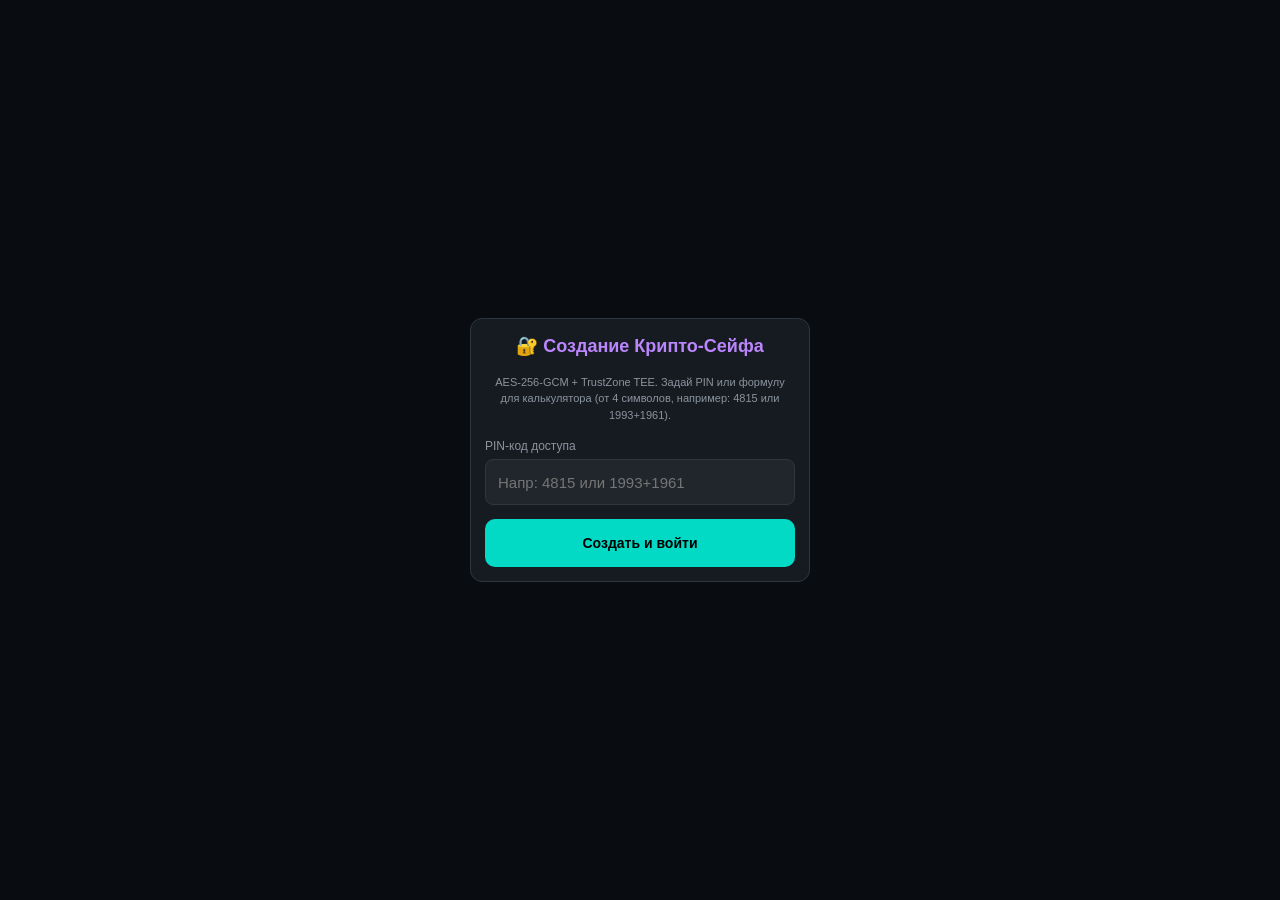
==== app/src/main/assets/index.html @ 158ffabb "feat: improve air raid alert parsing and reliability Enhance `AirAlertHelper` to support specific co" ====
<!DOCTYPE html>
<html lang="ru">
<head>
    <meta charset="UTF-8">
    <meta name="viewport" content="width=device-width, initial-scale=1.0, maximum-scale=1.0, user-scalable=no">
    <title>Жилистый Танк</title>
    <link rel="stylesheet" href="style.css">
    <script>
        if (location.hostname === 'appassets.androidplatform.net' || location.protocol === 'file:') {
            window.console.log = function () {};
            window.console.warn = function () {};
            window.console.info = function () {};
        }

        window.lockToStealth = function () {
            if (window.flushVaultNow && window.VaultSession && window.VaultSession.unlocked) {
                window.flushVaultNow();
            }
            if (window.VaultSession) {
                window.VaultSession.unlocked = false;
                window.VaultSession.slot = 0;
            }
            if (window.AndroidBridge && window.AndroidBridge.lockVaultSessionNow) {
                window.AndroidBridge.lockVaultSessionNow();
            }
            if (window.stopAllSosTimers) window.stopAllSosTimers();
            document.body.classList.remove('lockscreen-sos-mode');
            if (window.closeAppModal) window.closeAppModal();
            if (window.wipeRuntimeSensitiveDom) window.wipeRuntimeSensitiveDom();
            const overlay = document.getElementById('loginOverlay');
            if (overlay) overlay.style.display = 'flex';
        };

        window.onAppBackgrounded = function () {
            window.lockToStealth();
        };

        document.addEventListener('visibilitychange', function () {
            if (document.hidden && !(window.AndroidBridge && window.AndroidBridge.hasActiveVaultSession)) {
                window.onAppBackgrounded();
            }
        });
    </script>
</head>
<body>

    <!-- STEALTH CALCULATOR & VAULT SETUP OVERLAY -->
    <div id="loginOverlay" class="overlay-screen">
        <!-- Simplified Single-PIN First-Run Setup -->
        <div id="vaultSetupContainer" style="display:none; flex-direction:column; width:100%; max-width:340px;" class="card gap-2">
            <h2 class="text-primary text-center mb-1">🔐 Создание Крипто-Сейфа</h2>
            <p class="text-xs text-muted text-center mb-1">
                AES-256-GCM + TrustZone TEE. Задай PIN или формулу для калькулятора (от 4 символов, например: 4815 или 1993+1961).
            </p>
            <div class="input-group">
                <label>PIN-код доступа</label>
                <input type="text" id="setupRealPin" placeholder="Напр: 4815 или 1993+1961" autocomplete="off">
            </div>
            <button id="btnInitVault" class="btn btn-success mt-1" onclick="completeVaultSetup()">Создать и войти</button>
        </div>

        <!-- Cyberpunk Stealth Calculator -->
        <div id="calcModeContainer" style="display:flex; flex-direction:column; align-items:center; width:100%; max-width:320px;">
            <div id="calcDisplay" style="width:100%; background:#11161d; border:1px solid var(--border); padding:18px; border-radius:10px; text-align:right; font-size:36px; margin-bottom:16px; min-height:76px; overflow:hidden; font-family:monospace; color:#fff;">0</div>
            <div style="display:grid; grid-template-columns: repeat(4, 1fr); gap:10px; width:100%;">
                <button class="btn btn-danger" style="font-size:20px;" onclick="calcInput('C')">C</button>
                <button class="btn btn-outline" style="font-size:20px;" onclick="calcInput('/')">/</button>
                <button class="btn btn-outline" style="font-size:20px;" onclick="calcInput('*')">×</button>
                <button class="btn btn-outline" style="font-size:20px; color:var(--danger);" onclick="calcInput('-')">-</button>

                <button class="btn btn-outline" style="font-size:20px;" onclick="calcInput('7')">7</button>
                <button class="btn btn-outline" style="font-size:20px;" onclick="calcInput('8')">8</button>
                <button class="btn btn-outline" style="font-size:20px;" onclick="calcInput('9')">9</button>
                <button class="btn btn-outline" style="font-size:20px; color:var(--success);" onclick="calcInput('+')">+</button>

                <button class="btn btn-outline" style="font-size:20px;" onclick="calcInput('4')">4</button>
                <button class="btn btn-outline" style="font-size:20px;" onclick="calcInput('5')">5</button>
                <button class="btn btn-outline" style="font-size:20px;" onclick="calcInput('6')">6</button>
                <button id="calcEqBtn" class="btn btn-primary" style="font-size:22px; grid-row:span 2; height:100%;" onclick="calcEq()">=</button>

                <button class="btn btn-outline" style="font-size:20px;" onclick="calcInput('1')">1</button>
                <button class="btn btn-outline" style="font-size:20px;" onclick="calcInput('2')">2</button>
                <button class="btn btn-outline" style="font-size:20px;" onclick="calcInput('3')">3</button>

                <button class="btn btn-outline" style="font-size:20px; grid-column:span 2;" onclick="calcInput('0')">0</button>
                <button class="btn btn-outline" style="font-size:20px;" onclick="calcInput('.')">.</button>
            </div>
            <p id="calcHintText" class="text-muted text-xs mt-2 text-center">Удерживай '=' для оффлайн SOS-протокола</p>
        </div>
    </div>

    <!-- UNIVERSAL IN-DOM MODAL -->
    <div id="appModal" class="modal-backdrop">
        <div class="modal-box">
            <div class="flex justify-between align-center mb-2">
                <h3 id="appModalTitle" style="margin:0;">Меню</h3>
                <button class="btn btn-outline btn-sm" style="width:auto;" onclick="closeAppModal()">✖</button>
            </div>
            <div id="appModalBody"></div>
        </div>
    </div>

    <div class="app-container">
        <header>
            <div class="header-top">
                <h1>Жилистый Танк v4.2 🦾</h1>
                <button class="btn btn-outline btn-sm" style="width:auto;" onclick="lockToStealth()" title="Скрыть">🔒 Скрыть</button>
            </div>
            <div class="status-bar" id="statusBar">
                <span id="batteryStatus">🔋 ЦНС: --</span>
                <button id="airAlertStatus" class="alert-pill" onclick="refreshAirAlerts(true)">📡 Радар тревог...</button>
                <span id="weatherStatus" onclick="refreshWeather(true)" style="cursor:pointer;">🌤 Чернигов...</span>
            </div>
        </header>

        <main id="mainContent">
            <nav class="nav-grid" id="navGrid">
                <button class="nav-btn active-nav" data-mod="dashboard" onclick="showModule('dashboard')">🎛 Главная</button>
                <button class="nav-btn" data-mod="dossier" onclick="showModule('dossier')">🗃 Досье</button>
                <button class="nav-btn" data-mod="nutrition" onclick="showModule('nutrition')">🍗 БЖУ</button>
                <button class="nav-btn" data-mod="water" onclick="showModule('water')">💧 Вода</button>
                <button class="nav-btn" data-mod="sleep" onclick="showModule('sleep')">🛌 Сон & ЦНС</button>
                <button class="nav-btn" data-mod="workout" onclick="showModule('workout')">🏋️ Тренировки</button>
                <button class="nav-btn" data-mod="biometrics" onclick="showModule('biometrics')">🧬 Биометрия</button>
                <button class="nav-btn" data-mod="pharma" onclick="showModule('pharma')">☕ Фарма</button>
                <button class="nav-btn" data-mod="chat" onclick="showModule('chat')">💬 Тренер</button>
                <button class="nav-btn" data-mod="stegano" onclick="showModule('stegano')">🖼 Стего & QR</button>
                <button class="nav-btn" data-mod="settings" onclick="showModule('settings')">⚙️ Настройки</button>
                <button class="nav-btn bg-danger" data-mod="sos" onclick="showModule('sos')">🆘 SOS</button>
            </nav>

            <div id="modulesContainer">

                <!-- 1. ГЛАВНАЯ -->
                <div id="module-dashboard" class="module active">
                    <h2>🎛 Оперативная сводка</h2>

                    <div id="airAlertCard" class="card mb-2">
                        <div class="flex justify-between align-center mb-1">
                            <h3 style="margin:0;">🚨 Воздушная тревога</h3>
                            <button class="btn btn-outline btn-sm" style="width:auto;" onclick="refreshAirAlerts(true)">🔄 Обновить</button>
                        </div>
                        <p id="airAlertDetail" class="text-sm text-muted">Проверка статуса по г. Чернигов...</p>
                    </div>

                    <div class="card mb-2">
                        <h3>🔋 Ресурс ЦНС: <span id="dashBatteryText" class="text-success">--/100</span></h3>
                        <div class="battery-bar mt-1 mb-2"><div class="battery-fill" id="dashBatteryFill" style="width: 0%"></div></div>
                        <div id="sosSuggestion" class="text-danger text-sm font-bold mb-2" style="display:none;"></div>
                        <p class="text-xs text-muted mb-1">Быстрая фиксация триггера стресса:</p>
                        <div id="cnsTriggerChips" class="flex flex-wrap gap-1"></div>
                    </div>

                    <div class="card mb-2">
                        <h3>Активность (14 дней)</h3>
                        <div class="heatmap-grid" id="heatmapGrid"></div>
                    </div>

                    <div class="card">
                        <h3>💊 Стек БАДов на сегодня</h3>
                        <div id="quickSuppsList" class="flex-col gap-2 mt-1"></div>
                    </div>
                </div>

                <!-- 2. ДОСЬЕ -->
                <div id="module-dossier" class="module">
                    <h2>🗃 Личное Досье</h2>
                    <button class="btn btn-outline mb-2" style="border-color:#9b59b6; color:#c39bd3;" onclick="exportMedicalReportTxt()">📄 Выгрузить мед. отчёт (.txt)</button>
                    <div class="card flex-col gap-2">
                        <p class="text-muted text-xs">Данные шифруются в Vault. Используются для БЖУ, мед-отчёта и ИИ-тренера.</p>

                        <div class="grid-2 gap-2">
                            <div class="input-group">
                                <label>Год рождения</label>
                                <input type="number" id="dossierYear" placeholder="1993" onchange="saveDossier()">
                            </div>
                            <div class="input-group">
                                <label>Группа крови</label>
                                <input type="text" id="dossierBlood" placeholder="Напр: II (A)+ " onchange="saveDossier()">
                            </div>
                        </div>

                        <div class="grid-2 gap-2">
                            <div class="input-group">
                                <label>Рост (см)</label>
                                <input type="number" id="dossierHeight" placeholder="180" onchange="saveDossier()">
                            </div>
                            <div class="input-group">
                                <label>Вес (кг)</label>
                                <input type="number" step="0.1" id="dossierWeight" placeholder="78.0" onchange="saveDossier()">
                            </div>
                        </div>

                        <div class="input-group">
                            <label>Аллергии / Непереносимость</label>
                            <input type="text" id="dossierAllergies" placeholder="Нет или перечислить..." onchange="saveDossier()">
                        </div>

                        <div class="input-group">
                            <label>Хронические состояния / Травмы</label>
                            <textarea id="dossierConditions" rows="2" placeholder="Гастрит, травма плеча..." onchange="saveDossier()"></textarea>
                        </div>

                        <div class="grid-2 gap-2">
                            <div class="input-group">
                                <label>Главная цель</label>
                                <select id="dossierGoal" onchange="saveDossier()">
                                    <option value="maintenance">Поддержание</option>
                                    <option value="fat_loss">Сушка</option>
                                    <option value="muscle_gain">Масса</option>
                                    <option value="rehab">Восстановление ЦНС</option>
                                </select>
                            </div>
                            <div class="input-group">
                                <label>Норма воды (мл)</label>
                                <input type="number" id="dossierWaterNorm" placeholder="3000" onchange="saveDossier()">
                            </div>
                        </div>

                        <div class="input-group">
                            <label>Город / Регион радара и погоды</label>
                            <select id="dossierRegion" onchange="saveDossier(); refreshAirAlerts(true); refreshWeather(true);">
                                <option value="Чернигов">Чернигов</option>
                                <option value="Киев">Киев</option>
                                <option value="Сумы">Сумы</option>
                                <option value="Харьков">Харьков</option>
                                <option value="Днепр">Днепр</option>
                                <option value="Одесса">Одесса</option>
                                <option value="Львов">Львов</option>
                            </select>
                        </div>
                    </div>
                </div>

                <!-- 3. СМАРТ БЖУ И КАСТРЮЛИ -->
                <div id="module-nutrition" class="module">
                    <h2>🍗 Гибридный ввод БЖУ</h2>
                    <div class="card flex-col gap-2">
                        <div class="flex gap-2">
                            <textarea id="smartFoodInput" rows="2" placeholder="Напр: 200г гречки, 3 яйца, 30г медовой смеси" style="flex:1" oninput="autoParseFood()"></textarea>
                            <button class="btn btn-primary" style="width:auto; padding:0 14px;" id="btnVoiceFood" onclick="startVoiceFood()">🎤</button>
                            <button class="btn btn-success" style="width:auto; padding:0 14px;" onclick="pickFoodPhoto()">📷</button>
                            <input type="file" id="foodVisionInput" accept="image/*" style="display:none" onchange="analyzeFoodImageFallback(event)">
                        </div>

                        <div class="grid-2 gap-2">
                            <button class="btn btn-outline btn-sm" onclick="applyFoodPreset('Овсянка с бананом', 12, 5, 72, 390)">Каша с бананом</button>
                            <button class="btn btn-outline btn-sm" onclick="applyFoodPreset('Творог 200г', 32, 10, 6, 242)">Творог</button>
                            <button class="btn btn-outline btn-sm" onclick="applyFoodPreset('Жареная печень 200г', 38, 12, 4, 280)">Печень</button>
                            <button class="btn btn-outline btn-sm" onclick="applyFoodPreset('Яйца 3 шт', 21, 18, 2, 255)">Яйца 3шт</button>
                        </div>

                        <hr class="border-gray">
                        <p class="text-sm font-bold text-center">🫕 МЕГА-ВАРКА (Режим Кастрюли)</p>
                        <div class="grid-2 gap-2">
                            <button class="btn btn-outline btn-sm" style="border-color:#2ecc71; color:#2ecc71;" onclick="openPotModal('green')">🟢 Зеленая (3л)</button>
                            <button class="btn btn-outline btn-sm" style="border-color:#f1c40f; color:#f1c40f;" onclick="openPotModal('white')">🌼 Белая (2л)</button>
                        </div>
                        <div id="potCalculator" class="card" style="display:none; background:#11161d; padding:10px;"></div>
                        <hr class="border-gray">

                        <div class="grid-2 gap-2">
                            <div class="input-group"><label>Название</label><input type="text" id="foodName" placeholder="Блюдо"></div>
                            <div class="input-group"><label>Ккал</label><input type="number" id="foodKcal" placeholder="0"></div>
                        </div>
                        <div class="grid-3 gap-2">
                            <div class="input-group"><label>Белки (г)</label><input type="number" id="foodB" placeholder="0"></div>
                            <div class="input-group"><label>Жиры (г)</label><input type="number" id="foodF" placeholder="0"></div>
                            <div class="input-group"><label>Углеводы (г)</label><input type="number" id="foodU" placeholder="0"></div>
                        </div>

                        <div id="foodImageStatus" class="text-sm font-bold"></div>
                        <button class="btn btn-success" onclick="saveHybridFood()">✅ Записать в итог</button>
                    </div>

                    <div class="card mt-2 text-center">
                        <div class="flex justify-between align-center mb-1">
                            <h3 style="margin:0;">Съедено за сегодня</h3>
                            <button class="btn btn-outline btn-sm" style="width:auto; color:var(--danger);" onclick="resetBJU()">Сброс дня</button>
                        </div>
                        <p id="foodTotalKcal" class="text-primary font-bold text-xl">0 ккал</p>
                        <div class="grid-3 gap-2 mt-2">
                            <div class="p-2 card"><div class="text-xs text-muted">Белки</div><div id="bCount" class="font-bold">0г</div></div>
                            <div class="p-2 card"><div class="text-xs text-muted">Жиры</div><div id="fCount" class="font-bold">0г</div></div>
                            <div class="p-2 card"><div class="text-xs text-muted">Углеводы</div><div id="uCount" class="font-bold">0г</div></div>
                        </div>
                        <div id="todayFoodList" class="flex-col gap-1 mt-2 text-left text-xs text-muted"></div>
                    </div>
                </div>

                <!-- 4. ВОДА -->
                <div id="module-water" class="module">
                    <h2>💧 Трекер Воды</h2>
                    <div class="card flex-col gap-2 text-center">
                        <p class="text-muted text-sm">Суточная цель: <span id="waterNormLabel">3000</span> мл</p>
                        <div class="battery-bar" style="height:28px;">
                            <div class="battery-fill bg-water" id="waterBar" style="width: 0%;"></div>
                        </div>
                        <p class="font-bold text-xl"><span id="waterLevel">0</span> / <span id="waterNormDisplay">3000</span> мл</p>

                        <div class="grid-4 gap-2">
                            <button class="btn btn-outline btn-sm" style="border-color:var(--water); color:var(--water);" onclick="addWater(100)">+100</button>
                            <button class="btn btn-outline btn-sm" style="border-color:var(--water); color:var(--water);" onclick="addWater(250)">+250</button>
                            <button class="btn btn-outline btn-sm" style="border-color:var(--water); color:var(--water);" onclick="addWater(500)">+500</button>
                            <button class="btn btn-outline btn-sm" style="border-color:var(--water); color:var(--water);" onclick="addWater(1000)">+1Л</button>
                        </div>

                        <div class="flex gap-2 mt-1">
                            <input type="number" id="customWaterInput" placeholder="Свой объём (мл)" style="flex:1;">
                            <button class="btn btn-primary" style="width:auto;" onclick="addCustomWater()">Добавить</button>
                        </div>
                        <p id="waterTileSyncInfo" class="text-xs text-muted mt-1">Шторка QuickSettings (+250 мл) синхронизируется по дате. Тихие часы: 22:30–08:30.</p>
                    </div>
                </div>

                <!-- 5. СОН И ЦНС -->
                <div id="module-sleep" class="module">
                    <h2>🛌 Сон, ЦНС и Аналитика</h2>
                    <div class="card flex-col gap-2 mb-2">
                        <div class="grid-2 gap-2">
                            <div class="input-group">
                                <label>Часов сна</label>
                                <input type="number" step="0.5" id="sleepHours" placeholder="7.5">
                            </div>
                            <div class="input-group">
                                <label>Качество (1–5)</label>
                                <select id="sleepQuality">
                                    <option value="5">5 — Отличный глубокий</option>
                                    <option value="4" selected>4 — Хороший</option>
                                    <option value="3">3 — Поверхностный</option>
                                    <option value="2">2 — Рваный / тревожный</option>
                                    <option value="1">1 — Бессонница / ночной ад</option>
                                </select>
                            </div>
                        </div>
                        <input type="text" id="sleepNote" placeholder="Заметка (напр. сирена в 3 ночи)">
                        <div class="grid-2 gap-2">
                            <button class="btn btn-primary" onclick="logSleep()">💾 Записать сон</button>
                            <button class="btn btn-success" onclick="logCnsRecovery()">🧘 Сброс ЦНС (+BB)</button>
                        </div>
                    </div>

                    <div class="card mb-2">
                        <h3>📊 График ресурса ЦНС (14 дней)</h3>
                        <div style="background:#0d1117; padding:8px; border-radius:8px; border:1px solid var(--border);">
                            <canvas id="cnsChart" style="display:block; width:100%; height:180px;"></canvas>
                        </div>
                    </div>

                    <div class="card">
                        <h3>🧠 Инсайты (Spearman + FDR)</h3>
                        <p class="text-xs text-muted mb-2">Без фантазий ИИ: только математически подтвержденные сдвиги PVT (мин. 14 парных дней).</p>
                        <div id="cnsInsightsList" class="flex-col gap-2 text-sm"></div>
                    </div>
                </div>

                <!-- 6. ТРЕНИРОВКИ -->
                <div id="module-workout" class="module">
                    <h2>🏋️ Изометрия и Тренировки</h2>
                    <div class="card flex-col gap-2 mb-2 text-center">
                        <p id="workoutModeTitle" class="font-bold">Режим: НОРМА</p>
                        <div id="isoTimerDisplay" style="font-size:44px; font-family:monospace; font-weight:800; color:var(--primary);">00:00</div>
                        <div class="grid-3 gap-2">
                            <button class="btn btn-primary btn-sm" id="iso30btn" onclick="startIsoTimer(45, 'expander')">Эспандер 45с</button>
                            <button class="btn btn-primary btn-sm" id="iso60btn" onclick="startIsoTimer(60, 'gyroball')">Гиро 60с</button>
                            <button class="btn btn-primary btn-sm" id="isoDbbtn" onclick="startIsoTimer(30, 'dumbbells')">Гантели 30с</button>
                        </div>
                        <button class="btn btn-danger btn-sm" onclick="stopIsoTimer()">Стоп таймер</button>
                    </div>

                    <div id="workoutBlock2" class="card flex-col gap-2 mb-2">
                        <h3>Быстрая фиксация нагрузки</h3>
                        <div class="grid-2 gap-2">
                            <button class="btn btn-outline btn-sm" onclick="addRep('light')">+ Подход (лёгкий)</button>
                            <button class="btn btn-success btn-sm" onclick="completeWorkout()">✅ Закрыть тренировку</button>
                        </div>
                    </div>

                    <div id="workoutBlock3" class="card text-xs text-muted">
                        Бездрейфовый таймер + мягкий звуковой гонг в конце. При Body Battery ≤ 20 автоматически включается режим DELOAD.
                    </div>
                </div>

                <!-- 7. БИОМЕТРИЯ (PVT) -->
                <div id="module-biometrics" class="module">
                    <h2>🧬 Биометрия ЦНС (PVT)</h2>
                    <div class="card flex-col gap-2 text-center">
                        <p class="text-sm text-muted">
                            5 замеров с калибровкой по кадру (<code>rAF</code> + <code>pointerdown</code>). Жми мгновенно, когда кнопка станет красной.
                        </p>
                        <div id="pvtProgress" class="text-xs text-primary font-bold">Готов к серии (0 / 5)</div>
                        <button id="pvtButton" class="btn btn-primary" style="min-height:110px; font-size:20px;">⚡ Старт PVT Теста</button>
                        <div id="hrvResult" class="card bg-dark text-sm" style="display:none;"></div>
                        <div id="pvtBaselineInfo" class="text-xs text-muted">Личный baseline появится после 3+ серий.</div>
                    </div>
                </div>

                <!-- 8. ФАРМА И БАДЫ -->
                <div id="module-pharma" class="module">
                    <h2>☕ Фарма и Стек БАДов</h2>
                    <div class="card flex-col gap-2 mb-2">
                        <h3>Уровень Кофеина (T½ = 5ч)</h3>
                        <div class="battery-bar">
                            <div class="battery-fill" id="caffeineBar" style="width:0%; background:#a67c52;"></div>
                        </div>
                        <p class="text-center font-bold"><span id="caffeineLevel">0</span> мг активного кофеина</p>
                        <div id="caffeineWarning" class="text-danger text-center font-bold text-xs" style="display:none;">
                            ⚠️ Высокий кофеин (>200 мг). Рекомендуется NSDR перед сном!
                        </div>
                        <div class="grid-4 gap-2">
                            <button class="btn btn-outline btn-sm" onclick="addCaffeine(50)">+50мг</button>
                            <button class="btn btn-outline btn-sm" onclick="addCaffeine(100)">+100мг</button>
                            <button class="btn btn-outline btn-sm" onclick="addCaffeine(150)">+150мг</button>
                            <button class="btn btn-outline btn-sm" onclick="addCaffeine(200)">+200мг</button>
                        </div>
                    </div>

                    <div class="card flex-col gap-2">
                        <div class="flex justify-between align-center gap-2">
                            <h3 style="margin:0;">💊 Ежедневный Стек</h3>
                            <div class="flex gap-1">
                                <button class="btn btn-outline btn-sm" style="width:auto;" onclick="openAddSupplementModal()">➕ БАД</button>
                                <button class="btn btn-outline btn-sm" style="width:auto;" onclick="openSuppsInventoryModal()">⚙️ Банки</button>
                            </div>
                        </div>
                        <label class="flex align-center gap-2 text-xs text-muted" style="cursor:pointer;">
                            <input type="checkbox" id="showArchivedSuppsToggle" class="checkbox" style="width:18px;height:18px;" onchange="renderSupps()">
                            Показать скрытые / закончившиеся
                        </label>
                        <div id="suppsContainer" class="flex-col gap-2"></div>
                    </div>
                </div>

                <!-- 9. ИИ-ТРЕНЕР -->
                <div id="module-chat" class="module">
                    <div class="flex justify-between align-center mb-2">
                        <h2 style="margin:0;">💬 ИИ-Тренер</h2>
                        <span id="chatModelBadge" class="badge-pill">Модель не выбрана</span>
                    </div>
                    <button class="btn btn-outline btn-sm mb-2" onclick="generate14DayDigest()">📊 Сгенерировать отчёт за 14 дней</button>
                    <div class="card flex-col gap-2" style="height: 54vh; display:flex; flex-direction:column;">
                        <div id="chatHistory" style="flex:1; overflow-y:auto; background:#0d1117; padding:10px; border-radius:8px; display:flex; flex-direction:column; gap:10px;">
                            <div class="text-muted text-sm text-center">Укажи свой Gemini API ключ и выбери модель в ⚙️ Настройки.</div>
                        </div>
                        <div class="flex gap-2">
                            <input type="text" id="chatInput" placeholder="Спроси тренера..." style="flex:1;">
                            <button class="btn btn-primary" style="width:auto;" onclick="sendChatMessage()">🚀</button>
                        </div>
                    </div>
                </div>

                <!-- 10. СТЕГАНОГРАФИЯ, БЭКАП И QR -->
                <div id="module-stegano" class="module">
                    <h2>🖼 Стеганография, Бэкап и QR</h2>
                    <div class="card flex-col gap-2 mb-2">
                        <h3>PNG-Стего (AES-256-GCM + Deflate)</h3>
                        <p class="text-xs text-muted">Сохраняет базу внутрь PNG (Alpha=255). Пересылать в мессенджерах ТОЛЬКО как файл/документ!</p>
                        <input type="password" id="steganoPassInput" placeholder="Пароль шифрования PNG (мин. 4 симв.)">
                        <div class="grid-2 gap-2">
                            <button class="btn btn-primary btn-sm" onclick="exportStegoBackup()">📥 Скачать PNG</button>
                            <button class="btn btn-success btn-sm" onclick="document.getElementById('steganoDecodeInput').click()">📤 Восстановить PNG</button>
                        </div>
                        <input type="file" id="steganoDecodeInput" accept="image/png" style="display:none" onchange="importStegoBackup(event)">
                    </div>

                    <div class="card flex-col gap-2 mb-2">
                        <h3>Зашифрованный резерв (.tank)</h3>
                        <input type="password" id="tankBackupPassInput" placeholder="Пароль для .tank файла">
                        <div class="grid-2 gap-2">
                            <button class="btn btn-outline btn-sm" style="border-color:var(--success); color:var(--success);" onclick="exportEncryptedJSON()">💾 Экспорт .tank</button>
                            <button class="btn btn-outline btn-sm" onclick="document.getElementById('tankImportInput').click()">📂 Импорт .tank</button>
                        </div>
                        <input type="file" id="tankImportInput" accept=".tank,.json,application/json,application/octet-stream" style="display:none" onchange="importEncryptedJSON(event)">
                    </div>

                    <div class="card flex-col gap-2 text-center">
                        <h3>📲 Быстрый QR-Обмен</h3>
                        <input type="text" id="qrInputText" placeholder="Текст для QR (или пусто для экстренной мед-карты)">
                        <label class="flex align-center gap-2 text-xs text-muted text-left" style="cursor:pointer;">
                            <input type="checkbox" id="qrIncludeConditions" class="checkbox" style="width:18px;height:18px;">
                            Включить хронические диагнозы в авто-QR
                        </label>
                        <button class="btn btn-outline btn-sm" onclick="generateSummaryQR()">Сгенерировать QR</button>
                        <div id="qrOutput" class="flex justify-center mt-1" style="background:#fff; padding:10px; border-radius:8px; display:none;"></div>
                    </div>
                </div>

                <!-- 11. НАСТРОЙКИ -->
                <div id="module-settings" class="module">
                    <h2>⚙️ Настройки и Безопасность</h2>

                    <div class="card flex-col gap-2 mb-2">
                        <h3>🤖 Google Gemini (Ключи и Модели)</h3>
                        <p class="text-xs text-muted">Ключи хранятся ТОЛЬКО в твоём локальном зашифрованном Vault (ничего не вшито в APK).</p>

                        <div class="input-group">
                            <label>API ключ ИИ-Тренера (чат и анализ ЦНС)</label>
                            <div class="flex gap-1">
                                <input type="password" id="geminiTrainerKey" placeholder="AIza... или AQ..." style="flex:1;">
                                <button class="btn btn-outline btn-sm" style="width:auto;" onclick="loadModelsForRole('trainer')">🔄 Модели</button>
                            </div>
                        </div>
                        <div class="grid-2 gap-2">
                            <div class="input-group">
                                <label>Модель Тренера</label>
                                <select id="trainerModelSelect"></select>
                            </div>
                            <div class="input-group">
                                <label>Thinking (Тренер)</label>
                                <select id="geminiThinkingSelect">
                                    <option value="HIGH">HIGH (Оптимально)</option>
                                    <option value="MEDIUM">MEDIUM (Эконом)</option>
                                    <option value="LOW">LOW (Мин. лимиты)</option>
                                </select>
                            </div>
                        </div>

                        <hr class="border-gray" style="margin:6px 0;">

                        <div class="input-group">
                            <label>API ключ Фотографа / Vision (разбор фото еды)</label>
                            <div class="flex gap-1">
                                <input type="password" id="geminiVisionKey" placeholder="AIza... или AQ..." style="flex:1;">
                                <button class="btn btn-outline btn-sm" style="width:auto;" onclick="loadModelsForRole('vision')">🔄 Модели</button>
                            </div>
                        </div>
                        <div class="input-group">
                            <label>Модель Фотографа (Vision)</label>
                            <select id="visionModelSelect"></select>
                        </div>

                        <hr class="border-gray" style="margin:6px 0;">

                        <div class="input-group">
                            <label>Токен alerts.in.ua (опц., приоритет поверх siren.pp.ua)</label>
                            <input type="password" id="alertsInUaToken" placeholder="Пусто = бесплатный siren.pp.ua (город) + ubilling">
                        </div>

                        <button class="btn btn-primary" onclick="saveSettings()">💾 Сохранить API настройки</button>
                    </div>

                    <div class="card flex-col gap-2 mb-2" style="border-color:rgba(241,196,15,0.4);">
                        <h3 class="text-warning" style="margin:0;">🛠 HyperOS / Android 15 (Redmi 13C)</h3>
                        <p id="exactAlarmStatusText" class="text-xs text-muted">Проверка прав AlarmManager...</p>
                        <div class="grid-2 gap-2">
                            <button class="btn btn-outline btn-sm" onclick="openExactAlarmSettingsUI()">⏰ Право будильника</button>
                            <button class="btn btn-outline btn-sm" onclick="testNotificationBridge()">🔔 Тест пуша</button>
                            <button class="btn btn-outline btn-sm" onclick="openBatteryOptimizationUI()">🔋 Без экономии АКБ</button>
                            <button class="btn btn-outline btn-sm" onclick="openAutoStartUI()">🚀 Автозапуск HyperOS</button>
                        </div>
                    </div>

                    <div class="card flex-col gap-2 mb-2">
                        <h3>🔐 Изменить PIN-код доступа</h3>
                        <input type="password" id="oldCurrentPin" placeholder="Текущий PIN">
                        <input type="text" id="newCurrentPin" placeholder="Новый PIN (мин. 4 символа)">
                        <button class="btn btn-outline btn-sm" onclick="changeCurrentSlotPinUI()">Обновить PIN-код</button>
                    </div>

                    <p id="appVersionBadge" class="text-center text-xs text-muted mt-2" style="cursor:pointer; padding:6px;" onclick="handleVersionTap()">
                        VeinyTank v4.2-release
                    </p>
                </div>

                <!-- 12. SOS ПРОТОКОЛЫ -->
                <div id="module-sos" class="module">
                    <div class="flex justify-between align-center mb-2">
                        <h2 class="text-danger" style="margin:0;">🆘 SOS Протоколы (Оффлайн)</h2>
                        <button id="btnReturnToCalc" class="btn btn-outline btn-sm" style="width:auto;" onclick="exitLockscreenSOS()">🔒 К калькулятору</button>
                    </div>
                    <div class="grid-3 gap-2 mb-2">
                        <button class="btn btn-danger btn-sm" onclick="showSosCategory('panic')">🚨 Паника</button>
                        <button class="btn btn-warning btn-sm" onclick="showSosCategory('alcohol')">🍺 Срыв</button>
                        <button class="btn btn-outline btn-sm" style="border-color:var(--danger); color:var(--danger);" onclick="showSosCategory('drugs')">💊 Отхода</button>
                    </div>

                    <div id="sosSubContainer" class="card flex-col gap-2" style="display:none;">
                        <h3 id="sosSubTitle" class="text-center"></h3>
                        <div id="sosSubButtons" class="flex-col gap-2"></div>
                        <div id="sosBreathingBlock" style="display:none;" class="text-center">
                            <p class="text-xs text-muted">Физиологический вздох: двойной вдох носом — длинный выдох ртом.</p>
                            <div id="breathSighCircle" class="breathing-animator">ВЗДОХ</div>
                            <div class="grid-2 gap-2">
                                <button class="btn btn-primary btn-sm" onclick="startSighAnimation()">▶ Старт</button>
                                <button class="btn btn-outline btn-sm" onclick="stopSighAnimation()">⏹ Стоп</button>
                            </div>
                        </div>
                        <button class="btn btn-outline btn-sm mt-1" onclick="startNSDR()">🎧 Запустить 15-мин NSDR</button>
                        <div id="nsdrDisplay" class="text-center font-bold text-xl text-success" style="display:none;">15:00</div>
                    </div>
                </div>

            </div>
        </main>
    </div>

    <!-- Local Scripts (Zero CDN) -->
    <script src="qrcode.min.js"></script>
    <script src="app.js"></script>
    <script src="food_pots.js"></script>
    <script src="cns_biometrics.js"></script>
    <script src="security_stego.js"></script>
    <script src="cyberpunk_ai.js"></script>
</body>
</html>
---- app/src/main/assets/style.css ----
:root {
    --bg-main: #0d1117;
    --bg-card: #161b22;
    --bg-input: #21262d;
    --text-main: #e6edf3;
    --text-muted: #8b949e;
    --primary: #bb86fc;
    --success: #03dac6;
    --warning: #f1c40f;
    --danger: #ff5c77;
    --water: #3498db;
    --border: #30363d;
    --nav-bg: #1c2128;
}

* {
    box-sizing: border-box;
    margin: 0;
    padding: 0;
    -webkit-tap-highlight-color: transparent;
}

body {
    background-color: var(--bg-main);
    color: var(--text-main);
    font-family: -apple-system, BlinkMacSystemFont, "Segoe UI", Roboto, Helvetica, Arial, sans-serif;
    line-height: 1.5;
    font-size: 15px;
    user-select: none;
}

input, textarea, select {
    user-select: text;
}

.app-container {
    display: flex;
    flex-direction: column;
    height: 100vh;
    overflow: hidden;
}

header {
    padding: 12px 16px;
    background-color: var(--bg-card);
    border-bottom: 1px solid var(--border);
}

.header-top {
    display: flex;
    justify-content: space-between;
    align-items: center;
    gap: 8px;
    margin-bottom: 6px;
}

h1 {
    font-size: 18px;
    font-weight: 800;
    letter-spacing: 0.3px;
}

h2 {
    font-size: 18px;
    font-weight: 700;
    margin-bottom: 12px;
}

h3 {
    font-size: 15px;
    font-weight: 700;
    margin-bottom: 8px;
}

h4 {
    font-size: 14px;
    font-weight: 700;
}

.status-bar {
    display: flex;
    flex-wrap: wrap;
    justify-content: space-between;
    align-items: center;
    gap: 6px;
    font-size: 12px;
    color: var(--text-muted);
}

.alert-pill {
    display: inline-flex;
    align-items: center;
    gap: 5px;
    padding: 4px 10px;
    border-radius: 999px;
    font-size: 12px;
    font-weight: 700;
    border: 1px solid var(--border);
    background: var(--nav-bg);
    color: var(--text-main);
    cursor: pointer;
}

.alert-pill.alert-safe {
    border-color: rgba(3, 218, 198, 0.45);
    color: var(--success);
}

.alert-pill.alert-active {
    border-color: var(--danger);
    background: rgba(255, 92, 119, 0.2);
    color: #ff8fa3;
    animation: pulseDanger 1.2s infinite;
}

@keyframes pulseDanger {
    0%, 100% { box-shadow: 0 0 0 0 rgba(255, 92, 119, 0.45); }
    50% { box-shadow: 0 0 0 6px rgba(255, 92, 119, 0); }
}

main {
    flex: 1;
    overflow-y: auto;
    padding: 12px 14px 28px;
    display: flex;
    flex-direction: column;
}

.nav-grid {
    display: grid;
    grid-template-columns: repeat(3, 1fr);
    gap: 8px;
    margin-bottom: 14px;
}

.nav-btn {
    background-color: var(--nav-bg);
    color: var(--text-main);
    border: 1px solid var(--border);
    border-radius: 10px;
    padding: 10px 6px;
    min-height: 48px;
    font-size: 13px;
    font-weight: 600;
    cursor: pointer;
    text-align: center;
    transition: transform 0.1s, border-color 0.2s, background-color 0.2s;
}

.nav-btn:active {
    transform: scale(0.96);
}

.nav-btn.active-nav {
    border-color: var(--primary);
    background-color: rgba(187, 134, 252, 0.14);
    color: var(--primary);
}

.nav-btn.bg-danger {
    border-color: rgba(255, 92, 119, 0.6);
    color: var(--danger);
}

.module {
    display: none;
    animation: fadeIn 0.2s ease-out;
}

.module.active {
    display: block;
}

@keyframes fadeIn {
    from { opacity: 0; transform: translateY(3px); }
    to { opacity: 1; transform: translateY(0); }
}

/* Lockscreen Emergency SOS Isolation */
body.lockscreen-sos-mode header,
body.lockscreen-sos-mode #navGrid,
body.lockscreen-sos-mode .module:not(#module-sos),
body.lockscreen-sos-mode .auth-only-control {
    display: none !important;
}

body:not(.lockscreen-sos-mode) #btnReturnToCalc {
    display: none !important;
}

.card {
    background-color: var(--bg-card);
    border: 1px solid var(--border);
    border-radius: 12px;
    padding: 14px;
}

.flex { display: flex; }
.flex-col { display: flex; flex-direction: column; }
.flex-wrap { flex-wrap: wrap; }
.flex-1 { flex: 1; }
.align-center { align-items: center; }
.justify-between { justify-content: space-between; }
.justify-center { justify-content: center; }

.gap-1 { gap: 4px; }
.gap-2 { gap: 8px; }
.gap-3 { gap: 12px; }
.mt-1 { margin-top: 6px; }
.mt-2 { margin-top: 12px; }
.mb-1 { margin-bottom: 6px; }
.mb-2 { margin-bottom: 12px; }
.p-2 { padding: 8px; }
.w-100 { width: 100%; }

.text-center { text-align: center; }
.text-left { text-align: left; }
.text-right { text-align: right; }
.text-muted { color: var(--text-muted); }
.text-primary { color: var(--primary); }
.text-success { color: var(--success); }
.text-warning { color: var(--warning); }
.text-danger { color: var(--danger); }
.font-bold { font-weight: 700; }
.text-xs { font-size: 11px; }
.text-sm { font-size: 13px; }
.text-xl { font-size: 20px; }

.grid-2 { display: grid; grid-template-columns: 1fr 1fr; }
.grid-3 { display: grid; grid-template-columns: 1fr 1fr 1fr; }
.grid-4 { display: grid; grid-template-columns: repeat(4, 1fr); }

.btn {
    padding: 10px 14px;
    min-height: 48px;
    border-radius: 10px;
    border: none;
    font-size: 14px;
    font-weight: 700;
    cursor: pointer;
    width: 100%;
    transition: transform 0.1s, opacity 0.15s;
}

.btn:active { transform: scale(0.96); }
.btn-sm { min-height: 38px; padding: 6px 10px; font-size: 12px; }
.btn-primary { background-color: var(--primary); color: #000; }
.btn-success { background-color: var(--success); color: #000; }
.btn-warning { background-color: var(--warning); color: #000; }
.btn-danger { background-color: var(--danger); color: #000; }
.btn-outline {
    background-color: transparent;
    border: 1px solid var(--border);
    color: var(--text-main);
}

textarea, input[type="text"], input[type="number"], input[type="password"], select, .input {
    background-color: var(--bg-input);
    border: 1px solid var(--border);
    color: var(--text-main);
    padding: 10px 12px;
    min-height: 46px;
    border-radius: 8px;
    width: 100%;
    font-size: 15px;
    font-family: inherit;
}

.input-group {
    display: flex;
    flex-direction: column;
    gap: 4px;
}

.input-group label {
    font-size: 12px;
    color: var(--text-muted);
}

.border-gray {
    border: none;
    border-top: 1px solid var(--border);
    margin: 12px 0;
}

.bg-dark { background-color: var(--bg-input); }
.bg-gray { background-color: #1f252e; }

.chip-btn {
    padding: 8px 12px;
    min-height: 40px;
    border-radius: 999px;
    border: 1px solid var(--border);
    background: var(--nav-bg);
    color: var(--text-main);
    font-size: 12px;
    font-weight: 600;
    cursor: pointer;
}

.chip-btn:active {
    transform: scale(0.95);
    border-color: var(--danger);
}

.supp-archived {
    opacity: 0.5;
    border-style: dashed;
}

/* Breathing Animator */
.breathing-animator {
    width: 150px;
    height: 150px;
    border-radius: 50%;
    background-color: var(--primary);
    color: #000;
    display: flex;
    align-items: center;
    justify-content: center;
    font-size: 18px;
    font-weight: 800;
    margin: 20px auto;
    transition: transform 1.8s ease-in-out, background-color 0.3s;
}

/* Checkboxes */
.checkbox {
    width: 24px;
    height: 24px;
    accent-color: var(--success);
    cursor: pointer;
}

/* Heatmap */
.heatmap-grid {
    display: grid;
    grid-template-columns: repeat(7, 1fr);
    gap: 6px;
}

.heatmap-cell, .heatmap-block {
    width: 100%;
    aspect-ratio: 1;
    border-radius: 6px;
    background-color: var(--bg-input);
    border: 1px solid var(--border);
    display: flex;
    align-items: center;
    justify-content: center;
    font-size: 10px;
    color: var(--text-muted);
}

.heatmap-cell.active, .heatmap-block.active {
    background-color: var(--success);
    color: #000;
    font-weight: 700;
    border-color: var(--success);
}

/* Battery & Water Bars */
.battery-bar {
    height: 24px;
    background-color: var(--bg-input);
    border: 1px solid var(--border);
    border-radius: 12px;
    overflow: hidden;
}

.battery-fill {
    height: 100%;
    background-color: var(--success);
    transition: width 0.5s ease-in-out;
}

.bg-water {
    background-color: var(--water);
}

/* Overlays & Modals */
.overlay-screen {
    position: fixed;
    inset: 0;
    background: #090c10;
    z-index: 9999;
    display: flex;
    flex-direction: column;
    align-items: center;
    justify-content: center;
    padding: 20px;
}

.modal-backdrop {
    position: fixed;
    inset: 0;
    background: rgba(0, 0, 0, 0.78);
    z-index: 9000;
    display: none;
    align-items: center;
    justify-content: center;
    padding: 16px;
}

.modal-backdrop.open {
    display: flex;
}

.modal-box {
    background: var(--bg-card);
    border: 1px solid var(--border);
    border-radius: 14px;
    padding: 16px;
    width: 100%;
    max-width: 420px;
    max-height: 85vh;
    overflow-y: auto;
}

.badge-pill {
    display: inline-block;
    padding: 2px 8px;
    border-radius: 999px;
    font-size: 11px;
    font-weight: 700;
    background: rgba(187, 134, 252, 0.16);
    color: var(--primary);
}
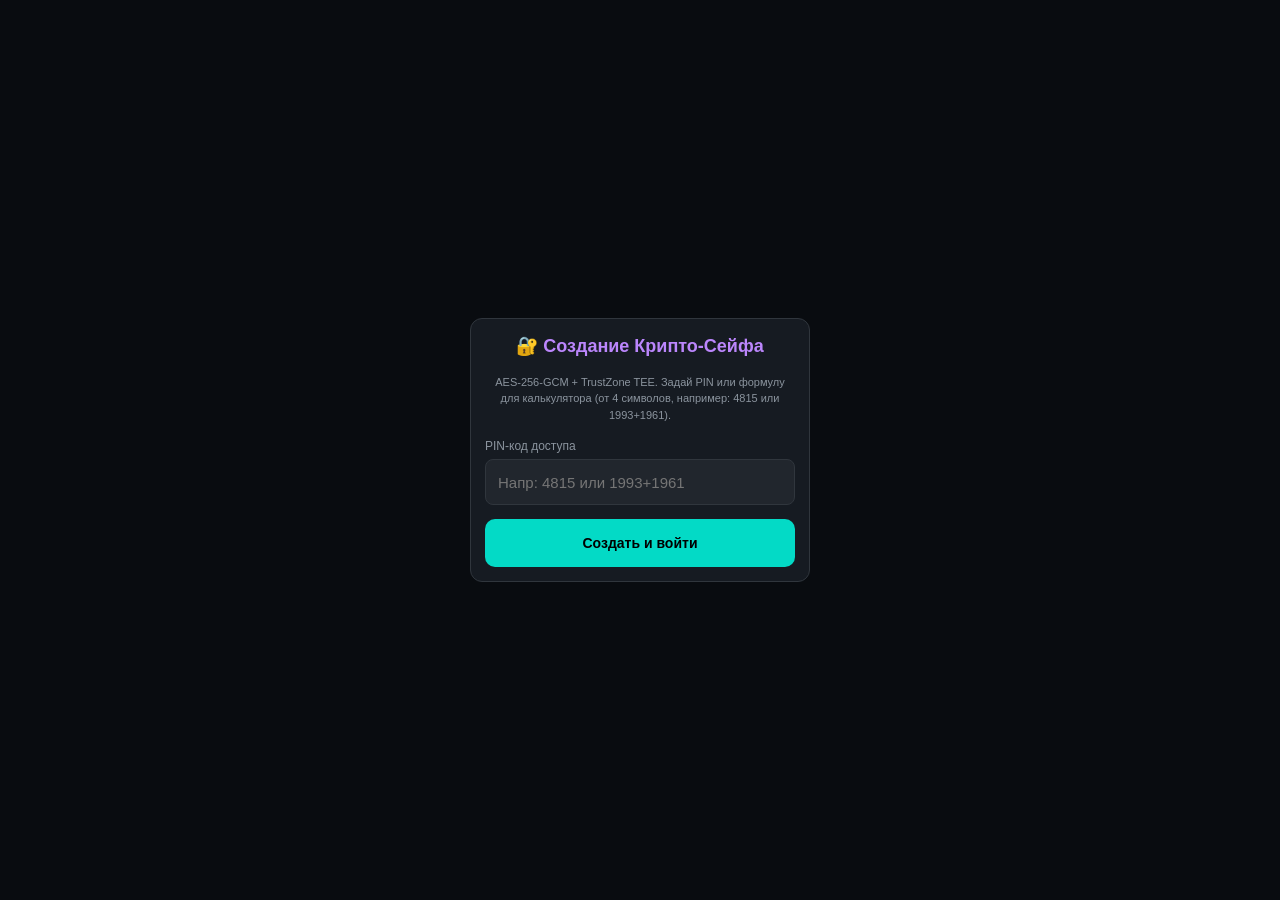
==== commit 4e98cae4: "feat: add Photographer module and file provider - Integrate Photographer module for image handling -" ====
--- a/app/src/main/assets/index.html
+++ b/app/src/main/assets/index.html
@@ -24,9 +24,14 @@
                 window.AndroidBridge.lockVaultSessionNow();
             }
             if (window.stopAllSosTimers) window.stopAllSosTimers();
+            if (window.suspendAudioCtx) window.suspendAudioCtx();
+            if (window.AIRouter) window.AIRouter.cache = {};
+            if (window.createDefaultState) window.AppState = window.createDefaultState();
             document.body.classList.remove('lockscreen-sos-mode');
             if (window.closeAppModal) window.closeAppModal();
             if (window.wipeRuntimeSensitiveDom) window.wipeRuntimeSensitiveDom();
+            const appBox = document.getElementById('appContainer');
+            if (appBox) appBox.style.display = 'none';
             const overlay = document.getElementById('loginOverlay');
             if (overlay) overlay.style.display = 'flex';
         };
@@ -35,8 +40,19 @@
             window.lockToStealth();
         };
 
+        window.addEventListener('error', function (ev) {
+            if (window.showToast && ev && ev.message) {
+                window.showToast('⚠️ JS: ' + ev.message);
+            }
+        });
+
         document.addEventListener('visibilitychange', function () {
-            if (document.hidden && !(window.AndroidBridge && window.AndroidBridge.hasActiveVaultSession)) {
+            const bridgeActive = Boolean(
+                window.AndroidBridge &&
+                window.AndroidBridge.hasActiveVaultSession &&
+                window.AndroidBridge.hasActiveVaultSession()
+            );
+            if (document.hidden && !bridgeActive) {
                 window.onAppBackgrounded();
             }
         });
@@ -100,7 +116,7 @@
         </div>
     </div>
 
-    <div class="app-container">
+    <div id="appContainer" class="app-container" style="display:none;">
         <header>
             <div class="header-top">
                 <h1>Жилистый Танк v4.2 🦾</h1>
@@ -118,6 +134,7 @@
                 <button class="nav-btn active-nav" data-mod="dashboard" onclick="showModule('dashboard')">🎛 Главная</button>
                 <button class="nav-btn" data-mod="dossier" onclick="showModule('dossier')">🗃 Досье</button>
                 <button class="nav-btn" data-mod="nutrition" onclick="showModule('nutrition')">🍗 БЖУ</button>
+                <button class="nav-btn" data-mod="photographer" onclick="showModule('photographer')">📷 Фотограф</button>
                 <button class="nav-btn" data-mod="water" onclick="showModule('water')">💧 Вода</button>
                 <button class="nav-btn" data-mod="sleep" onclick="showModule('sleep')">🛌 Сон & ЦНС</button>
                 <button class="nav-btn" data-mod="workout" onclick="showModule('workout')">🏋️ Тренировки</button>
@@ -126,7 +143,7 @@
                 <button class="nav-btn" data-mod="chat" onclick="showModule('chat')">💬 Тренер</button>
                 <button class="nav-btn" data-mod="stegano" onclick="showModule('stegano')">🖼 Стего & QR</button>
                 <button class="nav-btn" data-mod="settings" onclick="showModule('settings')">⚙️ Настройки</button>
-                <button class="nav-btn bg-danger" data-mod="sos" onclick="showModule('sos')">🆘 SOS</button>
+                <button class="nav-btn bg-danger nav-span-full" data-mod="sos" onclick="showModule('sos')">🆘 SOS Протоколы (Паника / Срыв / Отхода)</button>
             </nav>
 
             <div id="modulesContainer">
@@ -239,7 +256,7 @@
                         <div class="flex gap-2">
                             <textarea id="smartFoodInput" rows="2" placeholder="Напр: 200г гречки, 3 яйца, 30г медовой смеси" style="flex:1" oninput="autoParseFood()"></textarea>
                             <button class="btn btn-primary" style="width:auto; padding:0 14px;" id="btnVoiceFood" onclick="startVoiceFood()">🎤</button>
-                            <button class="btn btn-success" style="width:auto; padding:0 14px;" onclick="pickFoodPhoto()">📷</button>
+                            <button class="btn btn-success" style="width:auto; padding:0 14px;" title="Открыть ИИ-Фотографа" onclick="showModule('photographer')">📷</button>
                             <input type="file" id="foodVisionInput" accept="image/*" style="display:none" onchange="analyzeFoodImageFallback(event)">
                         </div>
 
@@ -285,6 +302,68 @@
                             <div class="p-2 card"><div class="text-xs text-muted">Углеводы</div><div id="uCount" class="font-bold">0г</div></div>
                         </div>
                         <div id="todayFoodList" class="flex-col gap-1 mt-2 text-left text-xs text-muted"></div>
+                    </div>
+                </div>
+
+                <!-- 3.5. ИИ-ФОТОГРАФ ЕДЫ -->
+                <div id="module-photographer" class="module">
+                    <div class="flex justify-between align-center mb-2 gap-2">
+                        <h2 style="margin:0;">📷 ИИ-Фотограф</h2>
+                        <span id="visionModelBadge" class="badge-pill">Модель не выбрана</span>
+                    </div>
+
+                    <div id="visionKeyStatusHint" class="text-xs text-warning mb-2" style="display:none;"></div>
+
+                    <div class="card flex-col gap-2 mb-2">
+                        <p class="text-xs text-muted">
+                            Сфоткай тарелку или выбери фото из галереи. ИИ честно оценит граммовку, белки, жиры, углеводы и скажет прямо, если где-то скрытый жир или непонятная каша.
+                        </p>
+
+                        <div class="grid-2 gap-2">
+                            <button class="btn btn-primary" id="btnCameraFood" onclick="takeFoodCameraPhoto()">📸 Сфоткать</button>
+                            <button class="btn btn-success" id="btnGalleryFood" onclick="pickFoodPhoto()">🖼 Из галереи</button>
+                        </div>
+
+                        <div class="input-group">
+                            <label>Подсказка для фотографа (опционально)</label>
+                            <input type="text" id="photoContextInput" placeholder="Напр: тарелка 24см, жарил на масле, под кашей свинина">
+                        </div>
+
+                        <div id="photoPreviewWrap" class="flex-col gap-2" style="display:none;">
+                            <img id="photoPreviewImg" class="photo-preview-img" alt="Предпросмотр блюда">
+                            <button class="btn btn-outline btn-sm" onclick="reanalyzeLastFoodPhoto()">🔁 Переанализировать с подсказкой</button>
+                        </div>
+
+                        <div id="photoStatusBox" class="text-sm font-bold"></div>
+                    </div>
+
+                    <div id="photoResultCard" class="card flex-col gap-2" style="display:none;">
+                        <div class="flex justify-between align-center gap-2">
+                            <h3 id="photoFoodTitle" style="margin:0;">Распознанное блюдо</h3>
+                            <span id="photoConfidenceBadge" class="badge-pill">—</span>
+                        </div>
+                        <p id="photoWeightRange" class="text-sm text-primary font-bold"></p>
+
+                        <div id="photoAiComment" class="ai-comment-box text-sm"></div>
+
+                        <div id="photoUncertainBox" class="uncertain-box text-xs" style="display:none;"></div>
+
+                        <div id="photoItemsBreakdown" class="flex-col gap-1 text-xs text-muted"></div>
+
+                        <hr class="border-gray" style="margin:6px 0;">
+                        <p class="text-xs text-muted">Можешь подправить граммовку/масло перед записью в дневник:</p>
+
+                        <div class="grid-2 gap-2">
+                            <div class="input-group"><label>Название</label><input type="text" id="photoFoodNameInput" placeholder="Блюдо"></div>
+                            <div class="input-group"><label>Ккал</label><input type="number" id="photoFoodKcal" placeholder="0"></div>
+                        </div>
+                        <div class="grid-3 gap-2">
+                            <div class="input-group"><label>Белки (г)</label><input type="number" id="photoFoodB" placeholder="0"></div>
+                            <div class="input-group"><label>Жиры (г)</label><input type="number" id="photoFoodF" placeholder="0"></div>
+                            <div class="input-group"><label>Углеводы (г)</label><input type="number" id="photoFoodU" placeholder="0"></div>
+                        </div>
+
+                        <button class="btn btn-success mt-1" id="btnSavePhotoFood" onclick="savePhotographerFood()">✅ Записать в итог БЖУ</button>
                     </div>
                 </div>
 
@@ -433,18 +512,22 @@
 
                 <!-- 9. ИИ-ТРЕНЕР -->
                 <div id="module-chat" class="module">
-                    <div class="flex justify-between align-center mb-2">
+                    <div class="flex justify-between align-center mb-2 gap-2">
                         <h2 style="margin:0;">💬 ИИ-Тренер</h2>
                         <span id="chatModelBadge" class="badge-pill">Модель не выбрана</span>
                     </div>
-                    <button class="btn btn-outline btn-sm mb-2" onclick="generate14DayDigest()">📊 Сгенерировать отчёт за 14 дней</button>
-                    <div class="card flex-col gap-2" style="height: 54vh; display:flex; flex-direction:column;">
-                        <div id="chatHistory" style="flex:1; overflow-y:auto; background:#0d1117; padding:10px; border-radius:8px; display:flex; flex-direction:column; gap:10px;">
+                    <div id="chatKeyStatusHint" class="text-xs text-warning mb-2" style="display:none;"></div>
+                    <div class="grid-2 gap-2 mb-2">
+                        <button class="btn btn-outline btn-sm" onclick="generate14DayDigest()">📊 Разбор за 14 дней</button>
+                        <button class="btn btn-outline btn-sm" onclick="clearTrainerChat()">🧹 Очистить чат</button>
+                    </div>
+                    <div class="card flex-col gap-2" style="min-height: 54vh; display:flex; flex-direction:column;">
+                        <div id="chatHistory" style="flex:1; min-height:240px; max-height:52vh; overflow-y:auto; background:#0d1117; padding:10px; border-radius:8px; display:flex; flex-direction:column; gap:10px;">
                             <div class="text-muted text-sm text-center">Укажи свой Gemini API ключ и выбери модель в ⚙️ Настройки.</div>
                         </div>
-                        <div class="flex gap-2">
-                            <input type="text" id="chatInput" placeholder="Спроси тренера..." style="flex:1;">
-                            <button class="btn btn-primary" style="width:auto;" onclick="sendChatMessage()">🚀</button>
+                        <div class="flex gap-2 align-center">
+                            <textarea id="chatInput" rows="2" placeholder="Спроси тренера..." style="flex:1; min-height:48px; resize:none;"></textarea>
+                            <button id="chatSendBtn" type="button" class="btn btn-primary" style="width:auto; min-width:56px;" onclick="sendChatMessage()">🚀</button>
                         </div>
                     </div>
                 </div>
@@ -496,21 +579,22 @@
                         <div class="input-group">
                             <label>API ключ ИИ-Тренера (чат и анализ ЦНС)</label>
                             <div class="flex gap-1">
-                                <input type="password" id="geminiTrainerKey" placeholder="AIza... или AQ..." style="flex:1;">
+                                <input type="password" id="geminiTrainerKey" placeholder="AIza... или AQ..." style="flex:1;" onchange="syncApiKeysFromInputs(true)">
                                 <button class="btn btn-outline btn-sm" style="width:auto;" onclick="loadModelsForRole('trainer')">🔄 Модели</button>
                             </div>
                         </div>
                         <div class="grid-2 gap-2">
                             <div class="input-group">
                                 <label>Модель Тренера</label>
-                                <select id="trainerModelSelect"></select>
+                                <select id="trainerModelSelect" onchange="syncApiKeysFromInputs(true)"></select>
                             </div>
                             <div class="input-group">
                                 <label>Thinking (Тренер)</label>
-                                <select id="geminiThinkingSelect">
-                                    <option value="HIGH">HIGH (Оптимально)</option>
-                                    <option value="MEDIUM">MEDIUM (Эконом)</option>
-                                    <option value="LOW">LOW (Мин. лимиты)</option>
+                                <select id="geminiThinkingSelect" onchange="syncApiKeysFromInputs(true)">
+                                    <option value="MEDIUM">MEDIUM (Быстро и умно)</option>
+                                    <option value="HIGH">HIGH (Глубокий)</option>
+                                    <option value="XHIGH">XHIGH (Макс. Hydrogen)</option>
+                                    <option value="LOW">LOW (Мин. задержка)</option>
                                 </select>
                             </div>
                         </div>
@@ -518,30 +602,35 @@
                         <hr class="border-gray" style="margin:6px 0;">
 
                         <div class="input-group">
-                            <label>API ключ Фотографа / Vision (разбор фото еды)</label>
+                            <label>API ключ Фотографа / Vision (пусто = ключ Тренера)</label>
                             <div class="flex gap-1">
-                                <input type="password" id="geminiVisionKey" placeholder="AIza... или AQ..." style="flex:1;">
+                                <input type="password" id="geminiVisionKey" placeholder="AIza... или AQ..." style="flex:1;" onchange="syncApiKeysFromInputs(true)">
                                 <button class="btn btn-outline btn-sm" style="width:auto;" onclick="loadModelsForRole('vision')">🔄 Модели</button>
                             </div>
                         </div>
                         <div class="input-group">
                             <label>Модель Фотографа (Vision)</label>
-                            <select id="visionModelSelect"></select>
+                            <select id="visionModelSelect" onchange="syncApiKeysFromInputs(true)"></select>
                         </div>
 
                         <hr class="border-gray" style="margin:6px 0;">
 
                         <div class="input-group">
                             <label>Токен alerts.in.ua (опц., приоритет поверх siren.pp.ua)</label>
-                            <input type="password" id="alertsInUaToken" placeholder="Пусто = бесплатный siren.pp.ua (город) + ubilling">
-                        </div>
-
-                        <button class="btn btn-primary" onclick="saveSettings()">💾 Сохранить API настройки</button>
+                            <input type="password" id="alertsInUaToken" placeholder="Пусто = бесплатный siren.pp.ua (город) + ubilling" onchange="syncApiKeysFromInputs(true)">
+                        </div>
+
+                        <div class="grid-2 gap-2">
+                            <button class="btn btn-primary" onclick="saveSettings()">💾 Сохранить API</button>
+                            <button class="btn btn-outline" id="btnTestGeminiKey" onclick="testGeminiKeyConnection()">🔌 Тест ключа</button>
+                        </div>
+                        <div id="geminiTestStatus" class="text-xs text-muted"></div>
                     </div>
 
                     <div class="card flex-col gap-2 mb-2" style="border-color:rgba(241,196,15,0.4);">
                         <h3 class="text-warning" style="margin:0;">🛠 HyperOS / Android 15 (Redmi 13C)</h3>
                         <p id="exactAlarmStatusText" class="text-xs text-muted">Проверка прав AlarmManager...</p>
+                        <p id="batteryOptStatusText" class="text-xs text-muted">Проверка режима экономии АКБ...</p>
                         <div class="grid-2 gap-2">
                             <button class="btn btn-outline btn-sm" onclick="openExactAlarmSettingsUI()">⏰ Право будильника</button>
                             <button class="btn btn-outline btn-sm" onclick="testNotificationBridge()">🔔 Тест пуша</button>
--- a/app/src/main/assets/style.css
+++ b/app/src/main/assets/style.css
@@ -20,7 +20,9 @@
     -webkit-tap-highlight-color: transparent;
 }
 
-body {
+html, body {
+    width: 100%;
+    height: 100%;
     background-color: var(--bg-main);
     color: var(--text-main);
     font-family: -apple-system, BlinkMacSystemFont, "Segoe UI", Roboto, Helvetica, Arial, sans-serif;
@@ -36,7 +38,8 @@
 .app-container {
     display: flex;
     flex-direction: column;
-    height: 100vh;
+    width: 100%;
+    height: 100%;
     overflow: hidden;
 }
 
@@ -160,6 +163,35 @@
 .nav-btn.bg-danger {
     border-color: rgba(255, 92, 119, 0.6);
     color: var(--danger);
+}
+
+.nav-btn.nav-span-full {
+    grid-column: 1 / -1;
+    min-height: 44px;
+}
+
+.photo-preview-img {
+    width: 100%;
+    max-height: 220px;
+    object-fit: cover;
+    border-radius: 10px;
+    border: 1px solid var(--border);
+    background: #090c10;
+}
+
+.uncertain-box {
+    background: rgba(241, 196, 15, 0.1);
+    border: 1px solid rgba(241, 196, 15, 0.45);
+    border-radius: 8px;
+    padding: 8px 10px;
+}
+
+.ai-comment-box {
+    background: rgba(187, 134, 252, 0.1);
+    border-left: 3px solid var(--primary);
+    border-radius: 6px;
+    padding: 9px 11px;
+    white-space: pre-wrap;
 }
 
 .module {
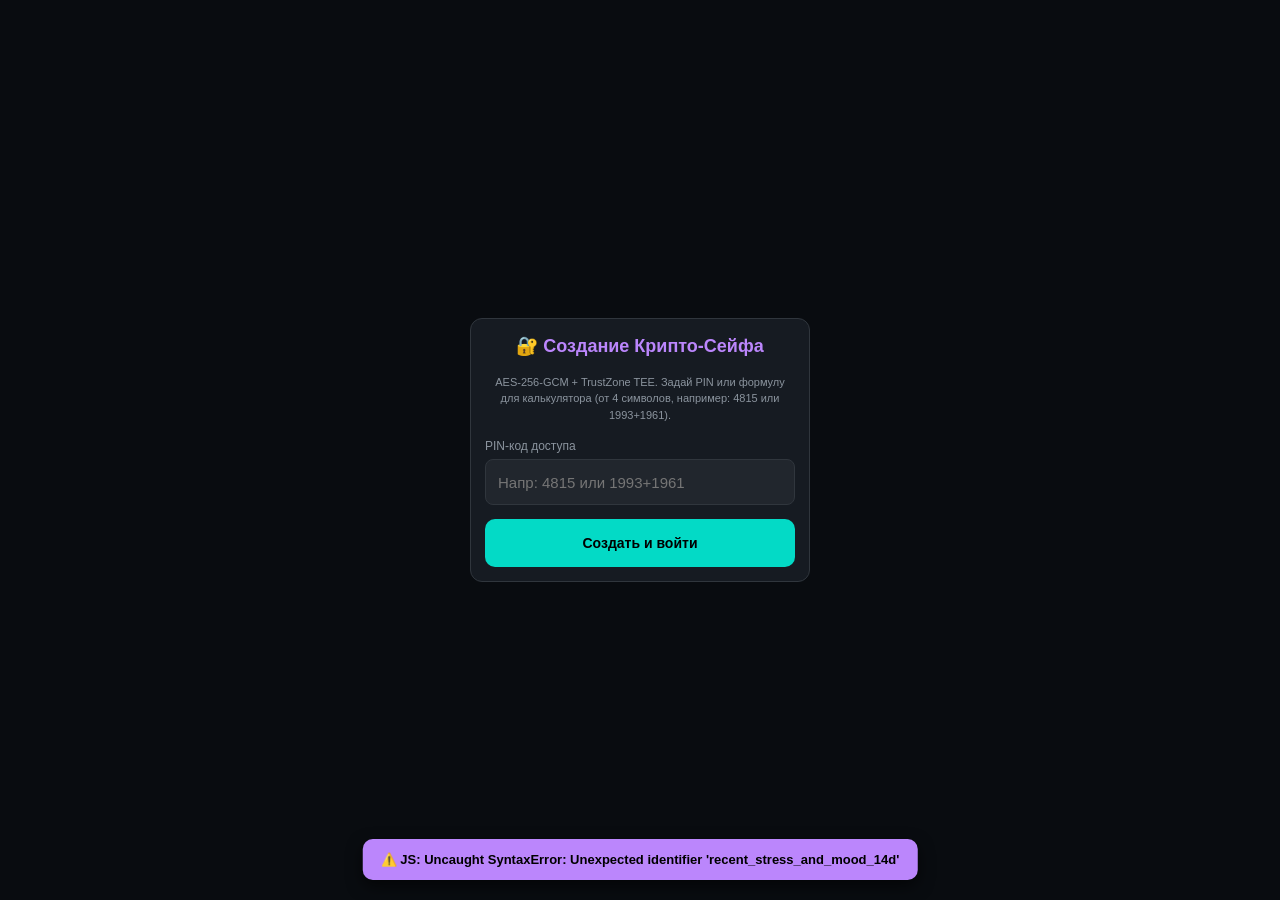
==== commit e88167bb: "feat: implement quick mood tracking and voice input - Added "Quick Mood Chips" for one-tap daily moo" ====
--- a/app/src/main/assets/index.html
+++ b/app/src/main/assets/index.html
@@ -37,7 +37,7 @@
         };
 
         window.onAppBackgrounded = function () {
-            window.lockToStealth();
+            if (window.flushVaultNow) window.flushVaultNow();
         };
 
         window.addEventListener('error', function (ev) {
@@ -47,13 +47,8 @@
         });
 
         document.addEventListener('visibilitychange', function () {
-            const bridgeActive = Boolean(
-                window.AndroidBridge &&
-                window.AndroidBridge.hasActiveVaultSession &&
-                window.AndroidBridge.hasActiveVaultSession()
-            );
-            if (document.hidden && !bridgeActive) {
-                window.onAppBackgrounded();
+            if (document.hidden && window.flushVaultNow) {
+                window.flushVaultNow();
             }
         });
     </script>
@@ -166,6 +161,8 @@
                         <div id="sosSuggestion" class="text-danger text-sm font-bold mb-2" style="display:none;"></div>
                         <p class="text-xs text-muted mb-1">Быстрая фиксация триггера стресса:</p>
                         <div id="cnsTriggerChips" class="flex flex-wrap gap-1"></div>
+                        <p class="text-xs text-muted mt-2 mb-1">Настроение сейчас (1 нажатие):</p>
+                        <div id="dashMoodChips" class="flex flex-wrap gap-1"></div>
                     </div>
 
                     <div class="card mb-2">
@@ -325,8 +322,11 @@
                         </div>
 
                         <div class="input-group">
-                            <label>Подсказка для фотографа (опционально)</label>
-                            <input type="text" id="photoContextInput" placeholder="Напр: тарелка 24см, жарил на масле, под кашей свинина">
+                            <label>Подсказка для фотографа (опционально, можно голосом)</label>
+                            <div class="flex gap-2">
+                                <input type="text" id="photoContextInput" placeholder="Напр: тарелка 24см, жарил на масле, под кашей свинина" style="flex:1;">
+                                <button type="button" class="btn btn-primary" style="width:auto; padding:0 14px;" id="btnVoicePhoto" onclick="startVoicePhotoHint()" title="Голосовой ввод">🎤</button>
+                            </div>
                         </div>
 
                         <div id="photoPreviewWrap" class="flex-col gap-2" style="display:none;">
@@ -389,6 +389,7 @@
                             <button class="btn btn-primary" style="width:auto;" onclick="addCustomWater()">Добавить</button>
                         </div>
                         <p id="waterTileSyncInfo" class="text-xs text-muted mt-1">Шторка QuickSettings (+250 мл) синхронизируется по дате. Тихие часы: 22:30–08:30.</p>
+                        <div id="todayWaterLog" class="flex-col gap-1 mt-2 text-left text-xs text-muted"></div>
                     </div>
                 </div>
 
@@ -420,16 +421,32 @@
                     </div>
 
                     <div class="card mb-2">
+                        <h3 style="margin-bottom:6px;">🎭 Быстрое настроение и состояние</h3>
+                        <p class="text-xs text-muted mb-1">1 нажатие — и Тренер/Фотограф видят твоё состояние с отметкой времени:</p>
+                        <div id="cnsMoodChips" class="flex flex-wrap gap-1"></div>
+                    </div>
+
+                    <div class="card mb-2">
                         <h3>📊 График ресурса ЦНС (14 дней)</h3>
                         <div style="background:#0d1117; padding:8px; border-radius:8px; border:1px solid var(--border);">
                             <canvas id="cnsChart" style="display:block; width:100%; height:180px;"></canvas>
                         </div>
                     </div>
 
-                    <div class="card">
+                    <div class="card mb-2">
                         <h3>🧠 Инсайты (Spearman + FDR)</h3>
                         <p class="text-xs text-muted mb-2">Без фантазий ИИ: только математически подтвержденные сдвиги PVT (мин. 14 парных дней).</p>
                         <div id="cnsInsightsList" class="flex-col gap-2 text-sm"></div>
+                    </div>
+
+                    <div class="card">
+                        <div class="flex justify-between align-center mb-1 gap-2">
+                            <h3 style="margin:0;">📜 Статистика по дням и часам</h3>
+                            <select id="statsDaySelect" style="width:auto; min-height:36px; padding:4px 8px; font-size:12px;" onchange="renderDailyStatsLog()"></select>
+                        </div>
+                        <p class="text-xs text-muted mb-2">Вода, еда, витамины/фарма, кофеин, сон и тренировки с точным временем (в т.ч. через ИИ-Тренера).</p>
+                        <div id="dailyStatsSummary" class="text-xs mb-2"></div>
+                        <div id="dailyStatsTimeline" class="flex-col gap-1 text-xs"></div>
                     </div>
                 </div>
 
@@ -523,11 +540,12 @@
                     </div>
                     <div class="card flex-col gap-2" style="min-height: 54vh; display:flex; flex-direction:column;">
                         <div id="chatHistory" style="flex:1; min-height:240px; max-height:52vh; overflow-y:auto; background:#0d1117; padding:10px; border-radius:8px; display:flex; flex-direction:column; gap:10px;">
-                            <div class="text-muted text-sm text-center">Укажи свой Gemini API ключ и выбери модель в ⚙️ Настройки.</div>
+                            <div class="text-muted text-sm text-center">Укажи свой Gemini API ключ в ⚙️ Настройки. Пиши или диктуй 🎤, что съел, выпил (воду/витамины) и во сколько — сама запишу в базу и статистику.</div>
                         </div>
                         <div class="flex gap-2 align-center">
-                            <textarea id="chatInput" rows="2" placeholder="Спроси тренера..." style="flex:1; min-height:48px; resize:none;"></textarea>
-                            <button id="chatSendBtn" type="button" class="btn btn-primary" style="width:auto; min-width:56px;" onclick="sendChatMessage()">🚀</button>
+                            <textarea id="chatInput" rows="2" placeholder="Напиши или надиктуй: вопрос, еда, вода, витамины, сон..." style="flex:1; min-height:48px; resize:none;"></textarea>
+                            <button id="btnVoiceChat" type="button" class="btn btn-outline" style="width:auto; min-width:52px; padding:0 12px;" onclick="startVoiceChat()" title="Голосовой ввод">🎤</button>
+                            <button id="chatSendBtn" type="button" class="btn btn-primary" style="width:auto; min-width:52px;" onclick="sendChatMessage()">🚀</button>
                         </div>
                     </div>
                 </div>
@@ -620,9 +638,14 @@
                             <input type="password" id="alertsInUaToken" placeholder="Пусто = бесплатный siren.pp.ua (город) + ubilling" onchange="syncApiKeysFromInputs(true)">
                         </div>
 
+                        <label class="flex align-center gap-2 text-xs text-muted" style="cursor:pointer; margin:4px 0;">
+                            <input type="checkbox" id="hidePrivateDossierFromAi" class="checkbox" style="width:18px;height:18px; flex-shrink:0;" onchange="toggleAiPrivacyFilter(this.checked)">
+                            <span>🕵️ Скрывать личные данные досье от ИИ (год, кровь, аллергии, диагнозы, SOS и заметки ко сну)</span>
+                        </label>
+
                         <div class="grid-2 gap-2">
                             <button class="btn btn-primary" onclick="saveSettings()">💾 Сохранить API</button>
-                            <button class="btn btn-outline" id="btnTestGeminiKey" onclick="testGeminiKeyConnection()">🔌 Тест ключа</button>
+                            <button class="btn btn-outline" id="btnTestGeminiKey" onclick="runGlobalNetworkDiagnosticsUI()">🌐 Проверка связи</button>
                         </div>
                         <div id="geminiTestStatus" class="text-xs text-muted"></div>
                     </div>
--- a/app/src/main/assets/style.css
+++ b/app/src/main/assets/style.css
@@ -335,6 +335,12 @@
     border-color: var(--danger);
 }
 
+.chip-btn.active-mood {
+    border-color: var(--primary);
+    background: rgba(187, 134, 252, 0.18);
+    color: var(--primary);
+}
+
 .supp-archived {
     opacity: 0.5;
     border-style: dashed;
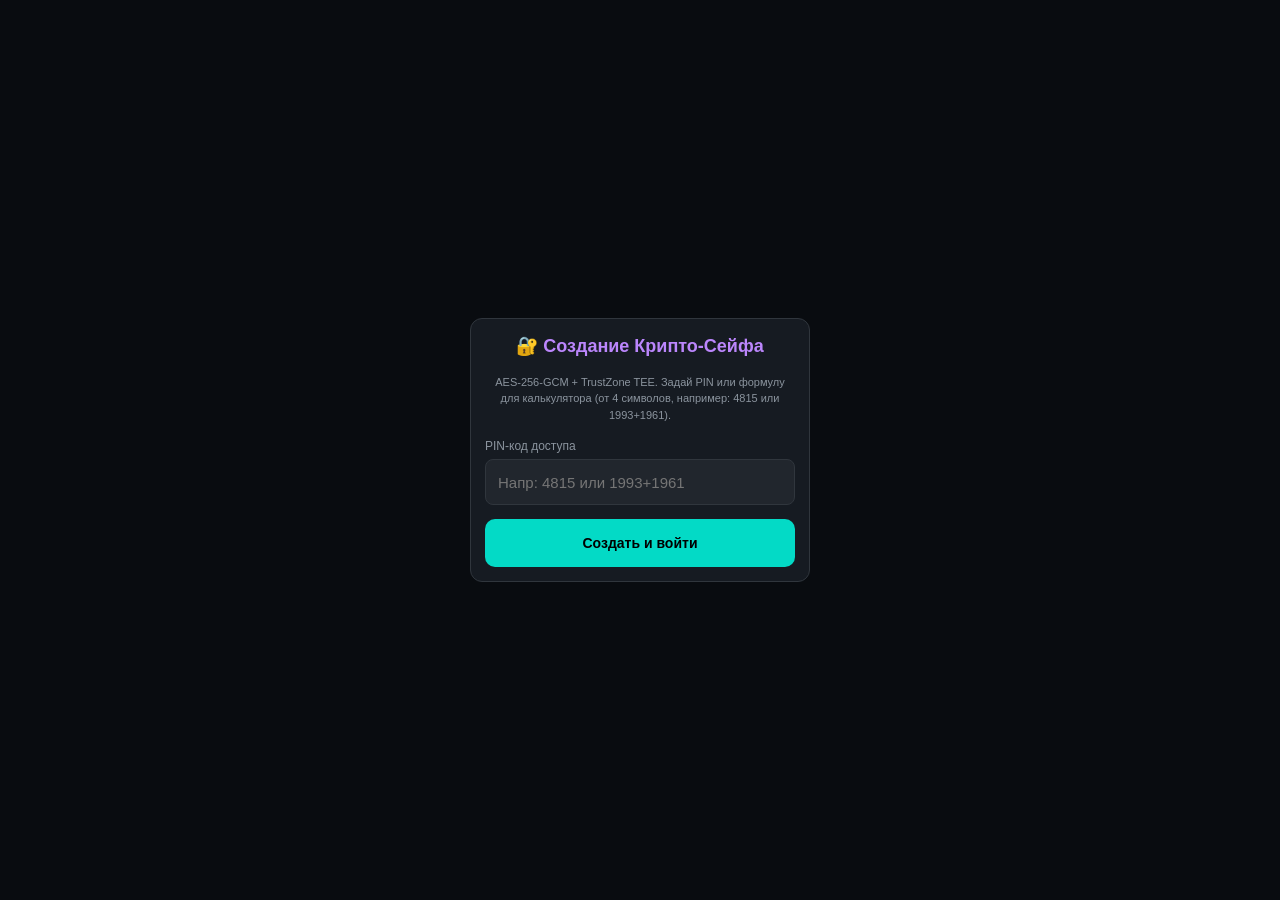
==== commit 0767bfb5: "feat: add full text dossier support Introduced a comprehensive text field for user dossiers, allowin" ====
--- a/app/src/main/assets/index.html
+++ b/app/src/main/assets/index.html
@@ -3,6 +3,7 @@
 <head>
     <meta charset="UTF-8">
     <meta name="viewport" content="width=device-width, initial-scale=1.0, maximum-scale=1.0, user-scalable=no">
+    <meta http-equiv="Content-Security-Policy" content="default-src 'self' https://appassets.androidplatform.net; script-src 'self' 'unsafe-inline'; style-src 'self' 'unsafe-inline'; img-src 'self' https://appassets.androidplatform.net data:; connect-src 'self' https://generativelanguage.googleapis.com https://aiplatform.googleapis.com https://api.alerts.in.ua https://siren.pp.ua https://ubilling.net.ua https://api.open-meteo.com; object-src 'none'; base-uri 'self'; form-action 'none';">
     <title>Жилистый Танк</title>
     <link rel="stylesheet" href="style.css">
     <script>
@@ -243,6 +244,18 @@
                                 <option value="Львов">Львов</option>
                             </select>
                         </div>
+
+                        <hr class="border-gray" style="margin:6px 0;">
+
+                        <div class="input-group">
+                            <label>📝 Полное текстовое досье (вставить готовый текст)</label>
+                            <p class="text-xs text-muted">Можно вставить большой готовый текст — он шифруется в Vault, объединяется с полями выше и учитывается ИИ-Тренером, Фотографом и в мед-отчёте.</p>
+                            <textarea id="dossierFullText" rows="6" placeholder="Вставь сюда готовое текстовое досье: анамнез, особенности, препараты, цели, режим..." onchange="saveDossier()"></textarea>
+                            <div class="grid-2 gap-2 mt-1">
+                                <button type="button" class="btn btn-outline btn-sm" id="btnVoiceDossier" onclick="startVoiceDossierText()">🎤 Надиктовать</button>
+                                <button type="button" class="btn btn-success btn-sm" onclick="saveDossier()">💾 Сохранить досье</button>
+                            </div>
+                        </div>
                     </div>
                 </div>
 
@@ -335,9 +348,10 @@
                         </div>
 
                         <div id="photoStatusBox" class="text-sm font-bold"></div>
-                    </div>
-
-                    <div id="photoResultCard" class="card flex-col gap-2" style="display:none;">
+                        <div id="photoLocalMlBox" class="card bg-dark text-xs text-muted" style="display:none; padding:8px 10px; border-color:rgba(0,229,255,0.35);"></div>
+                    </div>
+
+                    <div id="photoResultCard" class="card flex-col gap-2 mb-2" style="display:none;">
                         <div class="flex justify-between align-center gap-2">
                             <h3 id="photoFoodTitle" style="margin:0;">Распознанное блюдо</h3>
                             <span id="photoConfidenceBadge" class="badge-pill">—</span>
@@ -349,9 +363,11 @@
                         <div id="photoUncertainBox" class="uncertain-box text-xs" style="display:none;"></div>
 
                         <div id="photoItemsBreakdown" class="flex-col gap-1 text-xs text-muted"></div>
-
-                        <hr class="border-gray" style="margin:6px 0;">
-                        <p class="text-xs text-muted">Можешь подправить граммовку/масло перед записью в дневник:</p>
+                    </div>
+
+                    <div id="photoManualEntryCard" class="card flex-col gap-2">
+                        <h3 style="margin:0;">✍️ Ручной ввод, текст и голос</h3>
+                        <p class="text-xs text-muted">Можешь сам вбить КБЖУ, подправить данные после фото или надиктовать / дописать текстом дополнительно:</p>
 
                         <div class="grid-2 gap-2">
                             <div class="input-group"><label>Название</label><input type="text" id="photoFoodNameInput" placeholder="Блюдо"></div>
@@ -363,6 +379,15 @@
                             <div class="input-group"><label>Углеводы (г)</label><input type="number" id="photoFoodU" placeholder="0"></div>
                         </div>
 
+                        <div class="input-group">
+                            <label>Дополнительный текст / описание (можно голосом)</label>
+                            <div class="flex gap-2">
+                                <textarea id="photoManualNoteInput" rows="2" placeholder="Напр: съел 2 конфеты, запил чаем, или допиши комментарий к блюду..." style="flex:1;"></textarea>
+                                <button type="button" class="btn btn-primary" style="width:auto; padding:0 14px;" id="btnVoicePhotoNote" onclick="startVoicePhotoManualNote()" title="Голосовой ввод текста">🎤</button>
+                            </div>
+                        </div>
+
+                        <button type="button" class="btn btn-outline btn-sm" id="btnAnalyzePhotoText" onclick="analyzePhotographerTextNote()">🧠 Рассчитать КБЖУ из текста</button>
                         <button class="btn btn-success mt-1" id="btnSavePhotoFood" onclick="savePhotographerFood()">✅ Записать в итог БЖУ</button>
                     </div>
                 </div>
@@ -597,7 +622,7 @@
                         <div class="input-group">
                             <label>API ключ ИИ-Тренера (чат и анализ ЦНС)</label>
                             <div class="flex gap-1">
-                                <input type="password" id="geminiTrainerKey" placeholder="AIza... или AQ..." style="flex:1;" onchange="syncApiKeysFromInputs(true)">
+                                <input type="password" id="geminiTrainerKey" placeholder="Вставь AIza... или AQ... (модели подтянутся сами)" style="flex:1;" oninput="onApiKeyEdited('trainer')" onpaste="setTimeout(() => onApiKeyEdited('trainer'), 60)" onchange="onApiKeyEdited('trainer')">
                                 <button class="btn btn-outline btn-sm" style="width:auto;" onclick="loadModelsForRole('trainer')">🔄 Модели</button>
                             </div>
                         </div>
@@ -609,29 +634,47 @@
                             <div class="input-group">
                                 <label>Thinking (Тренер)</label>
                                 <select id="geminiThinkingSelect" onchange="syncApiKeysFromInputs(true)">
-                                    <option value="MEDIUM">MEDIUM (Быстро и умно)</option>
-                                    <option value="HIGH">HIGH (Глубокий)</option>
-                                    <option value="XHIGH">XHIGH (Макс. Hydrogen)</option>
-                                    <option value="LOW">LOW (Мин. задержка)</option>
+                                    <option value="LOW">LOW (Быстро / мин. расход)</option>
+                                    <option value="MEDIUM">MEDIUM (Баланс и скорость)</option>
+                                    <option value="HIGH">HIGH (Глубокий анализ)</option>
+                                    <option value="XHIGH">XHIGH (Сверхвысокий · Hydrogen)</option>
                                 </select>
                             </div>
                         </div>
+                        <div id="trainerModelsHint" class="text-xs text-muted"></div>
 
                         <hr class="border-gray" style="margin:6px 0;">
 
                         <div class="input-group">
                             <label>API ключ Фотографа / Vision (пусто = ключ Тренера)</label>
                             <div class="flex gap-1">
-                                <input type="password" id="geminiVisionKey" placeholder="AIza... или AQ..." style="flex:1;" onchange="syncApiKeysFromInputs(true)">
+                                <input type="password" id="geminiVisionKey" placeholder="Вставь AIza... или AQ... (модели подтянутся сами)" style="flex:1;" oninput="onApiKeyEdited('vision')" onpaste="setTimeout(() => onApiKeyEdited('vision'), 60)" onchange="onApiKeyEdited('vision')">
                                 <button class="btn btn-outline btn-sm" style="width:auto;" onclick="loadModelsForRole('vision')">🔄 Модели</button>
                             </div>
                         </div>
-                        <div class="input-group">
-                            <label>Модель Фотографа (Vision)</label>
-                            <select id="visionModelSelect" onchange="syncApiKeysFromInputs(true)"></select>
-                        </div>
+                        <div class="grid-2 gap-2">
+                            <div class="input-group">
+                                <label>Модель Фотографа (Vision)</label>
+                                <select id="visionModelSelect" onchange="syncApiKeysFromInputs(true)"></select>
+                            </div>
+                            <div class="input-group">
+                                <label>Thinking (Фотограф)</label>
+                                <select id="visionThinkingSelect" onchange="syncApiKeysFromInputs(true)">
+                                    <option value="LOW">LOW (Быстро для фото)</option>
+                                    <option value="MEDIUM">MEDIUM (Средний / баланс)</option>
+                                    <option value="HIGH">HIGH (Высокий / сложные блюда)</option>
+                                    <option value="XHIGH">XHIGH (Сверхвысокий · макс.)</option>
+                                </select>
+                            </div>
+                        </div>
+                        <div id="visionModelsHint" class="text-xs text-muted"></div>
 
                         <hr class="border-gray" style="margin:6px 0;">
+
+                        <div class="input-group">
+                            <label>NextDNS профиль (DoT / DoH обход DNS)</label>
+                            <input type="text" id="nextDnsHostInput" placeholder="8a5865.dns.nextdns.io" onchange="syncApiKeysFromInputs(true)">
+                        </div>
 
                         <div class="input-group">
                             <label>Токен alerts.in.ua (опц., приоритет поверх siren.pp.ua)</label>
@@ -642,6 +685,9 @@
                             <input type="checkbox" id="hidePrivateDossierFromAi" class="checkbox" style="width:18px;height:18px; flex-shrink:0;" onchange="toggleAiPrivacyFilter(this.checked)">
                             <span>🕵️ Скрывать личные данные досье от ИИ (год, кровь, аллергии, диагнозы, SOS и заметки ко сну)</span>
                         </label>
+                        <div class="text-xs text-muted" style="opacity:0.78; margin:-2px 0 4px 26px;">
+                            ℹ️ Приватность Google: на бесплатном ключе AI Studio промпты могут использоваться для обучения; на платном (Paid Billing) — нет.
+                        </div>
 
                         <div class="grid-2 gap-2">
                             <button class="btn btn-primary" onclick="saveSettings()">💾 Сохранить API</button>
